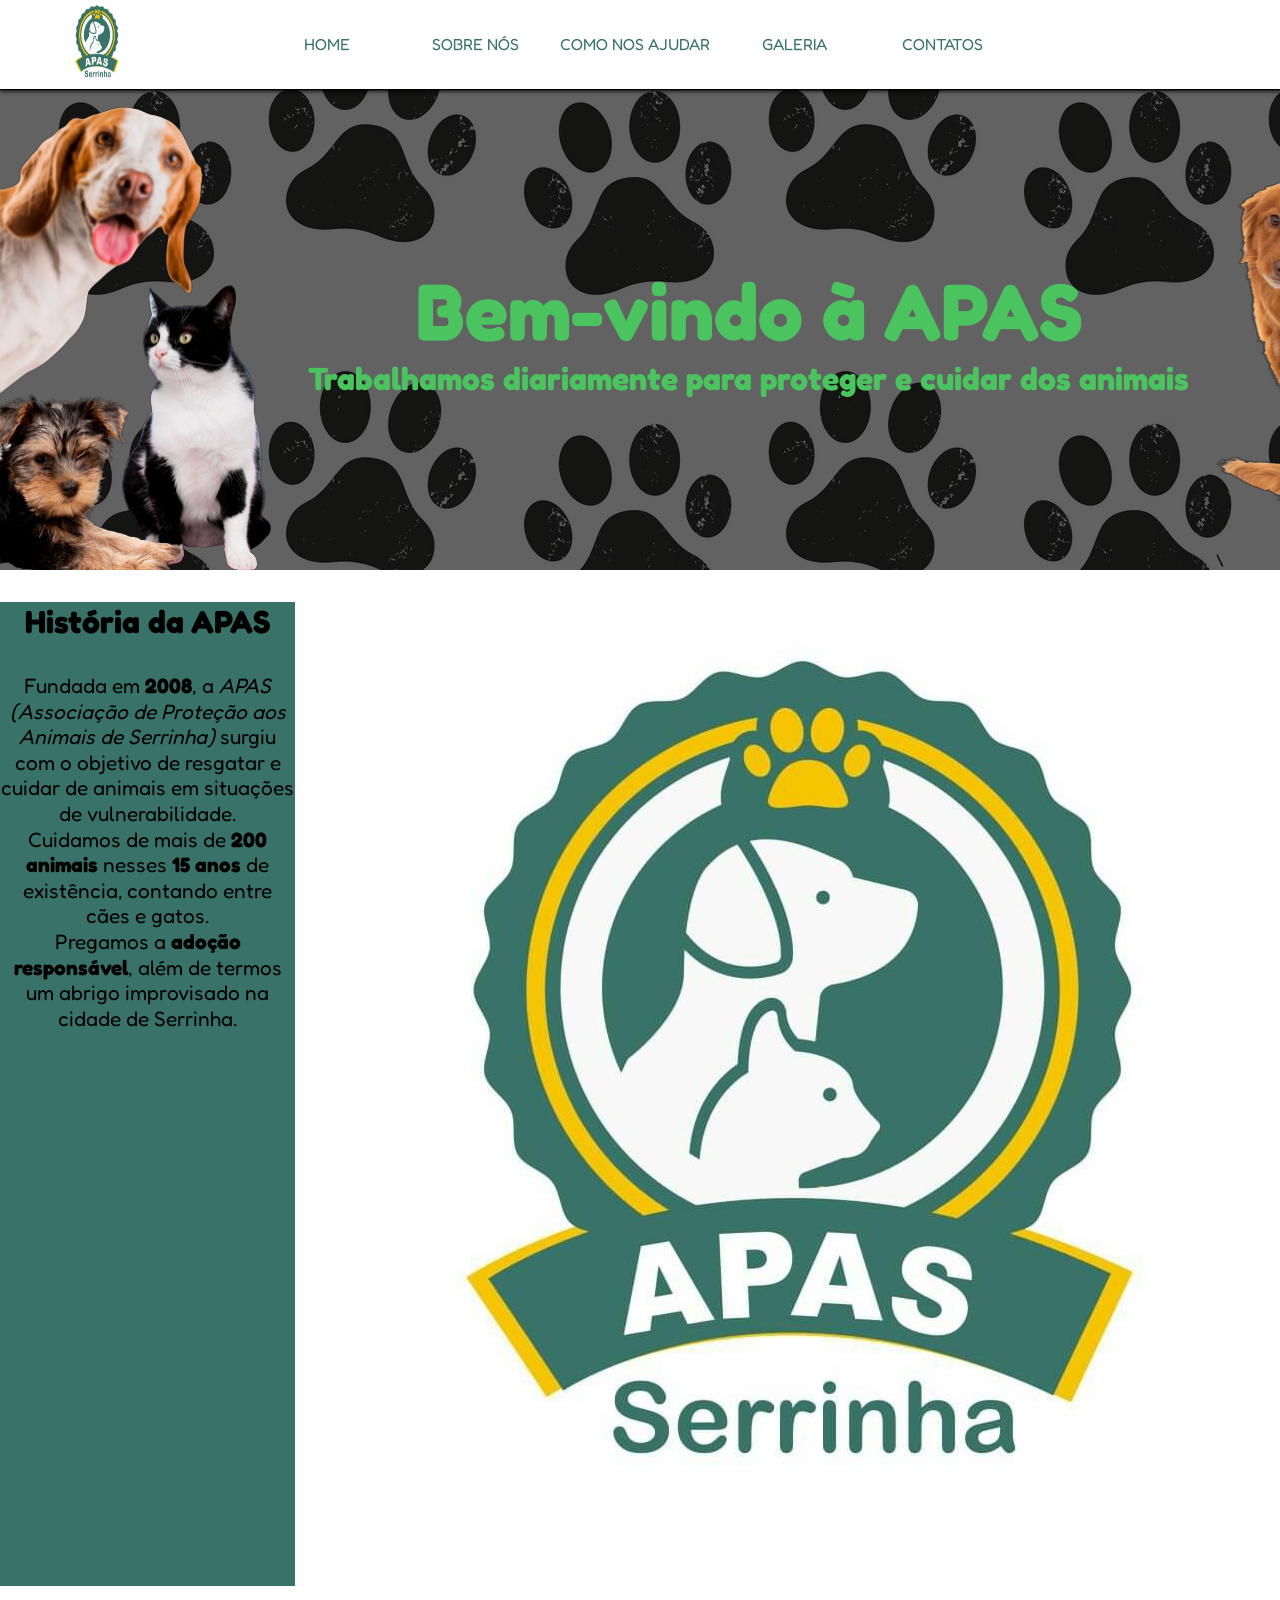
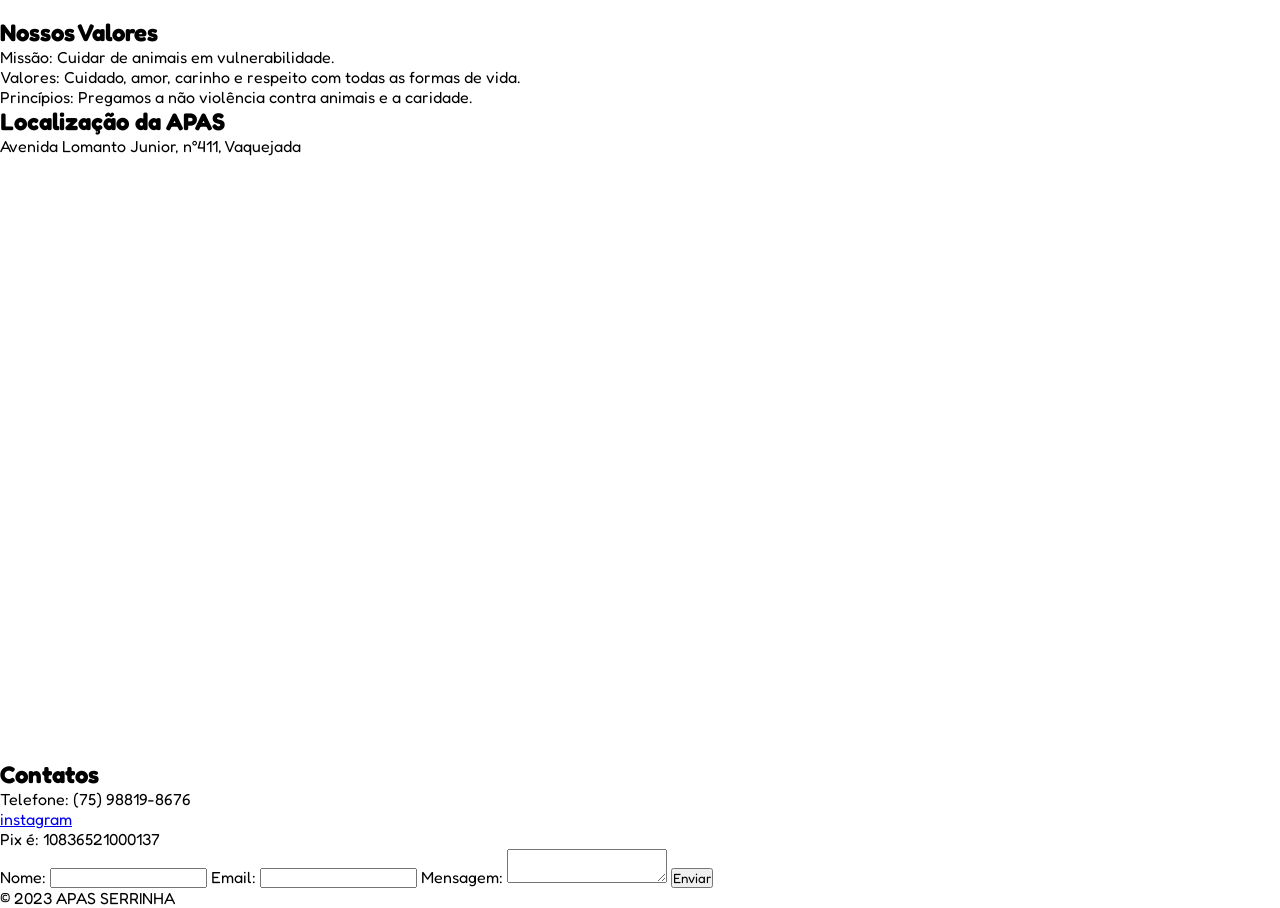
==== Frontend/index.html @ 2d790141 "Desenvolvendo página da APAS para TDE" ====
<!DOCTYPE html>
<html lang="pt-BR">
<head>
<meta charset="UTF-8">
<meta name="viewport" content="width=device-width, initial-scale=1.0">
<link rel="stylesheet" href="style.css">
<link rel="shortcut icon" href="favicon.ico" type="image/x-icon">

<title>APAS SERRINHA</title>

</head>
<body>

<header>
  <img class="logo" src="apas_logo.jpg" alt="Logo">
  <nav>
    <ul>
      <li><a href="#">HOME<a></li>
      <li><a href="#">SOBRE NÓS<a></li>
      <li><a href="#">COMO NOS AJUDAR<a></li>
      <li><a href="#">GALERIA<a></li>
      <li><a href="#">CONTATOS<a></li>
    </ul>
  </nav>
  <div id="space"></div>
</header>

<main>
  <section id="boas-vindas">
    <img src="cat_and_dogs.png" alt="Gato e cachorros">
    <div class="dizeres">
      <h1>Bem-vindo à APAS</h1>
      <h2>Trabalhamos diariamente para proteger e cuidar dos animais </h2>
    </div>
    <div class="logo">
      <img src="cat_and_dog.png" alt="Pets">\
    </div>
  </section>  

  <section id="historia">
    <div class="dizeres">
      <h2>História da APAS</h2>
      <p>
        Fundada em <strong>2008</strong>, a <em>APAS (Associação de Proteção aos Animais de Serrinha)</em>
        surgiu com o objetivo de resgatar e cuidar de animais em situações de vulnerabilidade.
        <br>
        Cuidamos de mais de <strong>200 animais</strong> nesses <strong>15 anos</strong> de existência, contando entre cães e gatos.
        <br>
        Pregamos a <strong>adoção responsável</strong>, além de termos um abrigo improvisado na cidade de Serrinha.
      </p>
    </div>
    <img src="apas_logo.jpg" alt="Logo">
  </section>
    
  <section>
    <article>
      <h2>Nossos Valores</h2>
      <p> Missão: Cuidar de animais em vulnerabilidade. 
      <br>Valores: Cuidado, amor, carinho e respeito com todas as formas de vida. 
      <br>Princípios: Pregamos a não violência contra animais e a caridade.  
      
      </p>
  
    <section>
    <h2>Localização da APAS</h2>
    <p>Avenida Lomanto Junior, n°411, Vaquejada</p>
    <div id='map'>
      
      <iframe src="https://www.google.com/maps/embed?pb=!1m18!1m12!1m3!1d2927.265473343576!2d-39.00118819712261!3d-11.663854311983215!2m3!1f0!2f0!3f0!3m2!1i1024!2i768!4f13.1!3m3!1m2!1s0x7138d3a3c7e44f1%3A0xa2339eb0f4b6cb39!2sAv.%20Lomanto%20J%C3%BAnior%2C%20411%20-%20Vaquejada%2C%20Serrinha%20-%20BA%2C%2048700-000!5e0!3m2!1spt-BR!2sbr!4v1695341118478!5m2!1spt-BR!2sbr" width="1920" height="600" style="border:0;" allowfullscreen="" loading="lazy" referrerpolicy="no-referrer-when-downgrade"></iframe>
     
      </div>
    
    

  <section>
    <h2>Contatos</h2>
    <p>Telefone: (75) 98819-8676
    <br><a href="https://www.instagram.com/apas_serrinha_oficial/">instagram</a>
    <br>Pix é: 10836521000137
      
    </p>

    <form>
      <label for="nome">Nome:</label>
      <input type="text" id="nome" name="nome">
      <label for="email">Email:</label>
      <input type="email" id="email" name="email">
      <label for="mensagem">Mensagem:</label>
      <textarea id="mensagem" name="mensagem"></textarea>
      <button type="submit">Enviar</button>
    </form>
  </section>
</main>

<footer>
  
<p>&copy; 2023 APAS SERRINHA</p>
</footer>

</body>
</html>
---- Frontend/style.css ----
/* Importando fonte do google */
@import url('https://fonts.googleapis.com/css2?family=Fredoka&display=swap');

/* Global */
*{
    margin: 0;
    padding: 0;
    box-sizing: border-box;
    font-family: 'Fredoka', sans-serif;
}

/* Header */
header{
    position: fixed;
    width: 100%;
    background-color: #FFF;
    display: flex;
    justify-content: space-between;
    padding: 0 5vw;
    border-bottom: 1px solid #000;
    box-shadow: 0px 0px 4px 0.5px #000;
    width: 100%;
    height: 10vh;
    z-index: 9999;
}

.logo{
    max-width: 5vw;
}

#space{
    width: 5vw;
}

nav{
    display: flex;
    align-items: center;
    width: 90vw;
}

nav ul{
    list-style: none;
    display: flex;
    justify-content: center;
    gap: 1%;
    width: 100%;
}

nav ul li{
    min-width: 10vw;
    text-align: center;
    padding: 1rem 0;
    border-bottom: 2px solid #FFF;
    cursor: pointer;
}

nav ul li:hover{
    border-bottom: 2px solid #397269;
}

nav ul li a{
    text-decoration: none;
    color: #397269;
}


/* Seção de boas vindas */
#boas-vindas{
    padding-top: 10vh;
    min-height: 60vh;
    display: flex;
    background: url('paws.png');
}

#boas-vindas .dizeres{
    width: 100%;
    display: flex;
    flex-direction: column;
    color: #FFF;
    justify-content: center;
    align-items: center;
    color: #4bc45f;
}

.dizeres h1{
    font-size: 5rem;
}

.dizeres h2{
    font-size: 2rem;
}

/* História */
#historia{
    min-height: 60vh;
    display: flex;
    margin: 2em 0;
}

#historia .dizeres{
    width: 60%;
    background-color: #397269;
}

#historia .dizeres h2{
    text-align: center;
    margin-bottom: 2rem;
}

#historia .dizeres p{
    text-align: center;
    font-size: 1.3rem;
    line-height: 1.6rem;
}
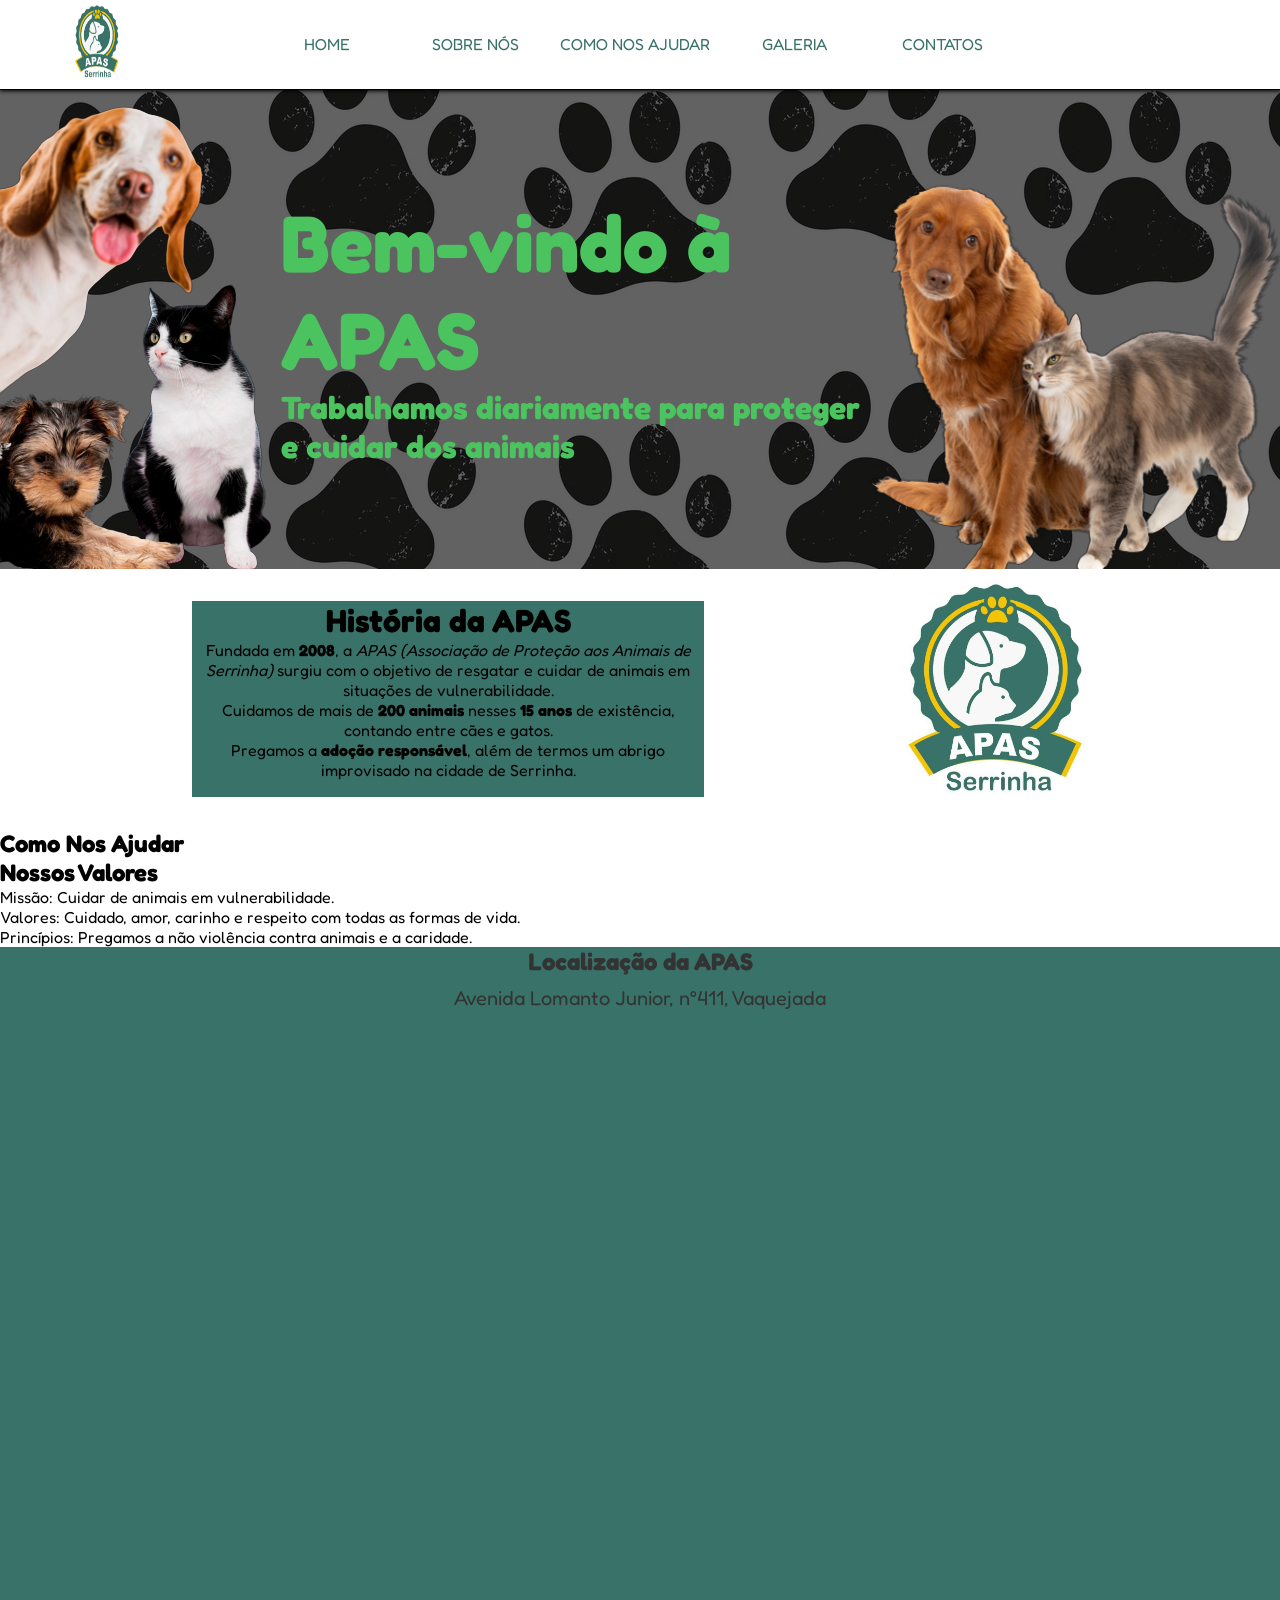
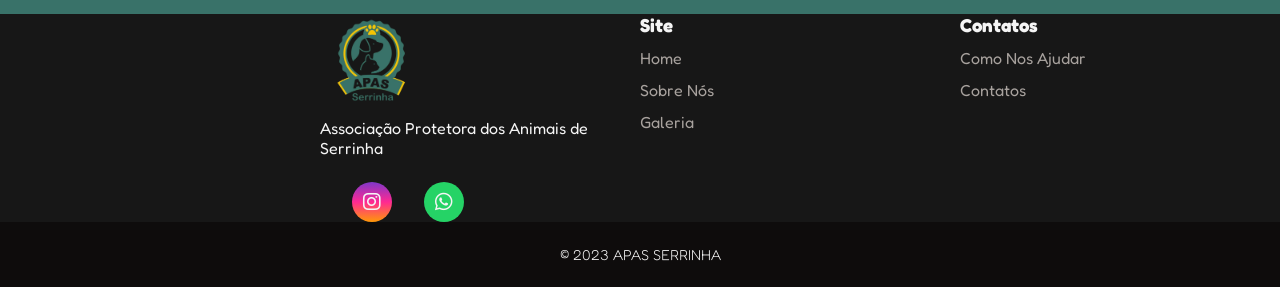
==== commit 2411b77c: "Prosseguindo com pagina da APAS" ====
--- a/Frontend/index.html
+++ b/Frontend/index.html
@@ -1,101 +1,139 @@
 <!DOCTYPE html>
 <html lang="pt-BR">
+
 <head>
-<meta charset="UTF-8">
-<meta name="viewport" content="width=device-width, initial-scale=1.0">
-<link rel="stylesheet" href="style.css">
-<link rel="shortcut icon" href="favicon.ico" type="image/x-icon">
+  <meta charset="UTF-8">
+  <meta name="viewport" content="width=device-width, initial-scale=1.0">
+  <link rel="stylesheet" href="style.css">
+  <link rel="stylesheet" href="https://cdnjs.cloudflare.com/ajax/libs/font-awesome/6.4.2/css/all.min.css"
+    integrity="sha512-z3gLpd7yknf1YoNbCzqRKc4qyor8gaKU1qmn+CShxbuBusANI9QpRohGBreCFkKxLhei6S9CQXFEbbKuqLg0DA=="
+    crossorigin="anonymous" referrerpolicy="no-referrer" />
+  <link rel="shortcut icon" href="favicon.ico" type="image/x-icon">
 
-<title>APAS SERRINHA</title>
+  <title>APAS SERRINHA</title>
 
 </head>
+
 <body>
 
-<header>
-  <img class="logo" src="apas_logo.jpg" alt="Logo">
-  <nav>
-    <ul>
-      <li><a href="#">HOME<a></li>
-      <li><a href="#">SOBRE NÓS<a></li>
-      <li><a href="#">COMO NOS AJUDAR<a></li>
-      <li><a href="#">GALERIA<a></li>
-      <li><a href="#">CONTATOS<a></li>
-    </ul>
-  </nav>
-  <div id="space"></div>
-</header>
+  <header>
+    <img class="logo" src="apas_logo.jpg" alt="Logo">
+    <nav>
+      <ul>
+        <li><a href="#">HOME<a></li>
+        <li><a href="#">SOBRE NÓS<a></li>
+        <li><a href="#">COMO NOS AJUDAR<a></li>
+        <li><a href="#">GALERIA<a></li>
+        <li><a href="#">CONTATOS<a></li>
+      </ul>
+    </nav>
+    <div id="space"></div>
+  </header>
 
-<main>
-  <section id="boas-vindas">
-    <img src="cat_and_dogs.png" alt="Gato e cachorros">
-    <div class="dizeres">
-      <h1>Bem-vindo à APAS</h1>
-      <h2>Trabalhamos diariamente para proteger e cuidar dos animais </h2>
+  <main>
+    <section id="boas-vindas">
+      <img src="cat_and_dogs.png" alt="Gato e cachorros">
+      <div class="dizeres">
+        <h1>Bem-vindo à APAS</h1>
+        <h2>Trabalhamos diariamente para proteger e cuidar dos animais </h2>
+      </div>
+      <img src="cat_and_dog.png" alt="Pets">
+    </section>
+
+    <section id="historia">
+      <div class="dizeres">
+        <h2>História da APAS</h2>
+        <p>
+          Fundada em <strong>2008</strong>, a <em>APAS (Associação de Proteção aos Animais de Serrinha)</em>
+          surgiu com o objetivo de resgatar e cuidar de animais em situações de vulnerabilidade.
+          <br>
+          Cuidamos de mais de <strong>200 animais</strong> nesses <strong>15 anos</strong> de existência, contando entre
+          cães e gatos.
+          <br>
+          Pregamos a <strong>adoção responsável</strong>, além de termos um abrigo improvisado na cidade de Serrinha.
+        </p>
+      </div>
+      <div id="logo_div">
+        <img src="apas_logo.jpg" alt="Logo" width="100%">
+      </div>
+    </section>
+
+    <section>
+      <h2> Como Nos Ajudar </h2>
+        <p>
+    </section>
+
+    <section>
+      <h2>Nossos Valores</h2>
+      <p> Missão: Cuidar de animais em vulnerabilidade.
+        <br>Valores: Cuidado, amor, carinho e respeito com todas as formas de vida.
+        <br>Princípios: Pregamos a não violência contra animais e a caridade.
+      </p>
+    </section>
+
+    <section id="localizacao">
+      <div id="localizacao">
+      <h2 id="titulo_loc">Localização da APAS</h2>
+      <p id="desc_loc">Avenida Lomanto Junior, n°411, Vaquejada</p>
+      </div>
+      <div id='map'>
+        <iframe
+          src="https://www.google.com/maps/embed?pb=!1m18!1m12!1m3!1d2927.265473343576!2d-39.00118819712261!3d-11.663854311983215!2m3!1f0!2f0!3f0!3m2!1i1024!2i768!4f13.1!3m3!1m2!1s0x7138d3a3c7e44f1%3A0xa2339eb0f4b6cb39!2sAv.%20Lomanto%20J%C3%BAnior%2C%20411%20-%20Vaquejada%2C%20Serrinha%20-%20BA%2C%2048700-000!5e0!3m2!1spt-BR!2sbr!4v1695341118478!5m2!1spt-BR!2sbr"
+          width="100%" height="600" style="border:0;" allowfullscreen="" loading="lazy"
+          referrerpolicy="no-referrer-when-downgrade"></iframe>
+      </div>
+    </section>
+  </main>
+
+  <footer>
+    <div id="footer_content">
+      <div id="footer_contacts">
+        <img src="apas_logo_no_bg.png" alt="Logo" width="100px">
+        <p>Associação Protetora dos
+          Animais de Serrinha</p>
+
+        <div id="footer_social_media">
+          <a href="https://www.instagram.com/apas_serrinha_oficial/" class="footer-link" id="instagram" target="_blank">
+            <i class="fa-brands fa-instagram"></i>
+          </a>
+
+          <a href="https://wa.me/+5575988198676" class="footer-link" id="whatsapp" target="_blank">
+            <i class="fa-brands fa-whatsapp"></i>
+          </a>
+        </div>
+      </div>
+      <ul class="footer-list">
+        <li>
+          <h3>Site</h3>
+        </li>
+        <li>
+          <a href="#" class="footer-link">Home</a>
+        </li>
+        <li>
+          <a href="#" class="footer-link">Sobre Nós</a>
+        </li>
+        <li>
+          <a href="#" class="footer-link">Galeria</a>
+        </li>
+      </ul>
+      <ul class="footer-list">
+        <li>
+          <h3>Contatos</h3>
+        </li>
+        <li>
+          <a href="#" class="footer-link">Como Nos Ajudar</a>
+        </li>
+        <li>
+          <a href="#" class="footer-link">Contatos</a>
+        </li>
+      </ul>
     </div>
-    <div class="logo">
-      <img src="cat_and_dog.png" alt="Pets">\
+    <div id="footer_copyright">
+      &#169
+      2023 APAS SERRINHA
     </div>
-  </section>  
-
-  <section id="historia">
-    <div class="dizeres">
-      <h2>História da APAS</h2>
-      <p>
-        Fundada em <strong>2008</strong>, a <em>APAS (Associação de Proteção aos Animais de Serrinha)</em>
-        surgiu com o objetivo de resgatar e cuidar de animais em situações de vulnerabilidade.
-        <br>
-        Cuidamos de mais de <strong>200 animais</strong> nesses <strong>15 anos</strong> de existência, contando entre cães e gatos.
-        <br>
-        Pregamos a <strong>adoção responsável</strong>, além de termos um abrigo improvisado na cidade de Serrinha.
-      </p>
-    </div>
-    <img src="apas_logo.jpg" alt="Logo">
-  </section>
-    
-  <section>
-    <article>
-      <h2>Nossos Valores</h2>
-      <p> Missão: Cuidar de animais em vulnerabilidade. 
-      <br>Valores: Cuidado, amor, carinho e respeito com todas as formas de vida. 
-      <br>Princípios: Pregamos a não violência contra animais e a caridade.  
-      
-      </p>
-  
-    <section>
-    <h2>Localização da APAS</h2>
-    <p>Avenida Lomanto Junior, n°411, Vaquejada</p>
-    <div id='map'>
-      
-      <iframe src="https://www.google.com/maps/embed?pb=!1m18!1m12!1m3!1d2927.265473343576!2d-39.00118819712261!3d-11.663854311983215!2m3!1f0!2f0!3f0!3m2!1i1024!2i768!4f13.1!3m3!1m2!1s0x7138d3a3c7e44f1%3A0xa2339eb0f4b6cb39!2sAv.%20Lomanto%20J%C3%BAnior%2C%20411%20-%20Vaquejada%2C%20Serrinha%20-%20BA%2C%2048700-000!5e0!3m2!1spt-BR!2sbr!4v1695341118478!5m2!1spt-BR!2sbr" width="1920" height="600" style="border:0;" allowfullscreen="" loading="lazy" referrerpolicy="no-referrer-when-downgrade"></iframe>
-     
-      </div>
-    
-    
-
-  <section>
-    <h2>Contatos</h2>
-    <p>Telefone: (75) 98819-8676
-    <br><a href="https://www.instagram.com/apas_serrinha_oficial/">instagram</a>
-    <br>Pix é: 10836521000137
-      
-    </p>
-
-    <form>
-      <label for="nome">Nome:</label>
-      <input type="text" id="nome" name="nome">
-      <label for="email">Email:</label>
-      <input type="email" id="email" name="email">
-      <label for="mensagem">Mensagem:</label>
-      <textarea id="mensagem" name="mensagem"></textarea>
-      <button type="submit">Enviar</button>
-    </form>
-  </section>
-</main>
-
-<footer>
-  
-<p>&copy; 2023 APAS SERRINHA</p>
-</footer>
+  </footer>
 
 </body>
-</html>
+
+</html>
--- a/Frontend/style.css
+++ b/Frontend/style.css
@@ -1,5 +1,12 @@
 /* Importando fonte do google */
 @import url('https://fonts.googleapis.com/css2?family=Fredoka&display=swap');
+
+:root {
+    --color-neutral-0: #0e0c0c;
+    --color-neutral-10: #171717;
+    --color-neutral-30: #a8a29e;
+    --color-neutral-40: #f5f5f5;
+}
 
 /* Global */
 *{
@@ -92,23 +99,130 @@
 
 /* História */
 #historia{
-    min-height: 60vh;
-    display: flex;
-    margin: 2em 0;
+    display: flex;
+    justify-content: center;
 }
 
 #historia .dizeres{
-    width: 60%;
-    background-color: #397269;
-}
-
-#historia .dizeres h2{
-    text-align: center;
-    margin-bottom: 2rem;
+    display: flex;
+    flex-direction: column;
+    align-items: center;
+    background-color: #397269;
+    max-width: 40vw;
+    margin: 2rem;
+    margin-right: 10rem;
 }
 
 #historia .dizeres p{
     text-align: center;
-    font-size: 1.3rem;
-    line-height: 1.6rem;
-}
+}
+
+#logo_div{
+    max-width: 50vw;
+}
+
+#logo_div img{
+    width: 20vw;
+}
+
+/* Localização */
+#map{
+    max-width: 100%;
+}
+#localizacao{
+    background-color: #397269;
+}
+
+
+#titulo_loc {
+    font-size: 24px;
+    color: #333;
+    margin-bottom: 10px;
+    text-align: center;
+    background-color: #397269;
+}
+
+#desc_loc {
+    font-size: 20px;
+    color: #333;
+    text-align: center; 
+    background-color: #397269;
+}
+
+/* Footer */
+footer{
+    width: 100%;
+    color: var(--color-neutral-40);
+}
+.footer-link{
+    text-decoration: none;
+}
+#footer_content{
+    background-color: var(--color-neutral-10);
+    display: grid;
+    grid-template-columns: repeat(4, 1fr);
+    padding: 3rem, 3.5rem;
+}
+
+#footer_content h1{
+    margin-bottom: 0.75rem;
+}
+
+#footer_social_media {
+    display: flex;
+    gap: 2rem;
+    margin-top: 1.5rem;
+}
+
+#footer_social_media .footer-link{
+    display: flex;
+    align-items: center;
+    justify-content: center;
+    height: 2.5rem;
+    width: 2.5rem;
+    color: var(--color-neutral-40);
+    border-radius: 50%;
+    transition: all 0.4s;
+}
+
+#footer_social_media .footer-link i{
+    font-size: 1.25rem;
+}
+
+#footer_social_media .footer-link:hover{
+    opacity: 0.8;
+
+}
+
+#instagram {
+    background: linear-gradient(#7f37c9, #ff2992, #ff9807);
+}
+#whatsapp{
+    background-color: #25d366;
+}
+
+.footer-list{
+    display: flex;
+    flex-direction: column;
+    gap: 0.75rem;
+    list-style: none;
+}
+
+.footer-list .footer-link{
+    color: var(--color-neutral-30);
+    transition: all 0.4s;
+}
+
+.footer-list .footer-link:hover{
+    color: #4bc45f;
+}
+
+#footer_copyright{
+    display: flex;
+    justify-content: center;
+    background-color: var(--color-neutral-0);
+    font-size: 0.9rem;
+    padding: 1.5rem;
+    font-weight: 100;
+}
+
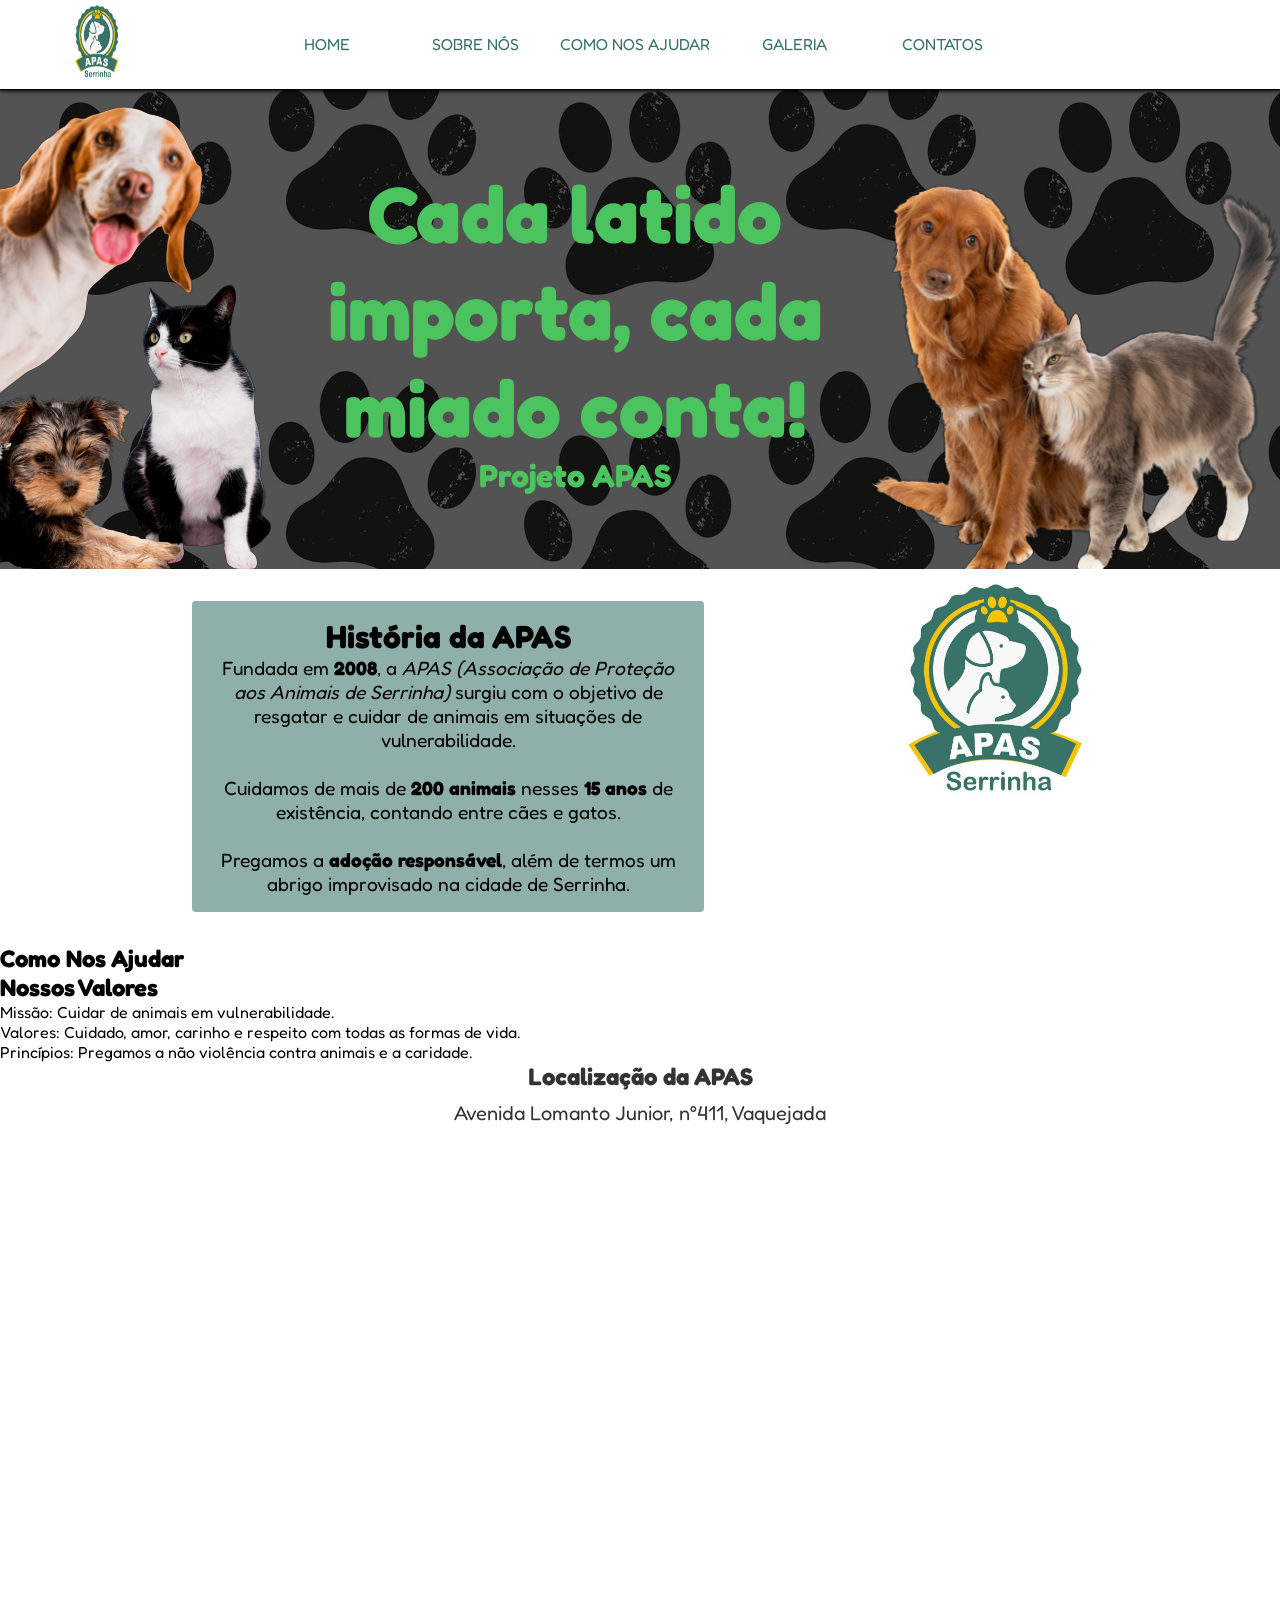
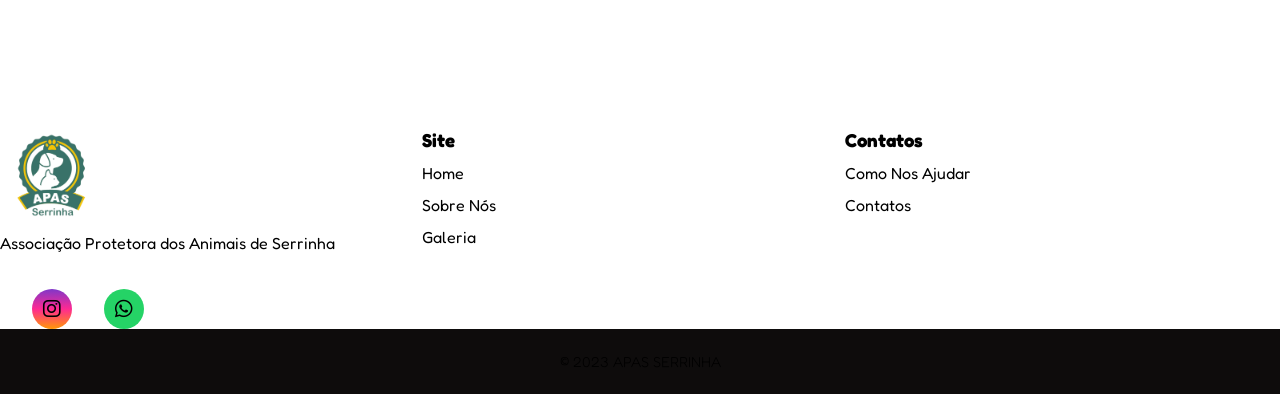
==== commit c164cea2: "Finalizada div de historia" ====
--- a/Frontend/index.html
+++ b/Frontend/index.html
@@ -34,8 +34,8 @@
     <section id="boas-vindas">
       <img src="cat_and_dogs.png" alt="Gato e cachorros">
       <div class="dizeres">
-        <h1>Bem-vindo à APAS</h1>
-        <h2>Trabalhamos diariamente para proteger e cuidar dos animais </h2>
+        <h1>Cada latido importa, cada miado conta!</h1>
+        <h2>Projeto APAS</h2>
       </div>
       <img src="cat_and_dog.png" alt="Pets">
     </section>
@@ -46,10 +46,10 @@
         <p>
           Fundada em <strong>2008</strong>, a <em>APAS (Associação de Proteção aos Animais de Serrinha)</em>
           surgiu com o objetivo de resgatar e cuidar de animais em situações de vulnerabilidade.
-          <br>
+          <br><br>
           Cuidamos de mais de <strong>200 animais</strong> nesses <strong>15 anos</strong> de existência, contando entre
           cães e gatos.
-          <br>
+          <br><br>
           Pregamos a <strong>adoção responsável</strong>, além de termos um abrigo improvisado na cidade de Serrinha.
         </p>
       </div>
@@ -59,8 +59,7 @@
     </section>
 
     <section>
-      <h2> Como Nos Ajudar </h2>
-        <p>
+      <h2>Como Nos Ajudar</h2>
     </section>
 
     <section>
@@ -87,7 +86,7 @@
 
   <footer>
     <div id="footer_content">
-      <div id="footer_contacts">
+      <div id="footer_contacts" class="footer-list">
         <img src="apas_logo_no_bg.png" alt="Logo" width="100px">
         <p>Associação Protetora dos
           Animais de Serrinha</p>
--- a/Frontend/style.css
+++ b/Frontend/style.css
@@ -3,9 +3,9 @@
 
 :root {
     --color-neutral-0: #0e0c0c;
-    --color-neutral-10: #171717;
-    --color-neutral-30: #a8a29e;
-    --color-neutral-40: #f5f5f5;
+    --color-neutral-10: #ffffff;
+    --color-neutral-30: #000000;
+    --color-neutral-40: #000000;
 }
 
 /* Global */
@@ -91,6 +91,8 @@
 
 .dizeres h1{
     font-size: 5rem;
+    text-align: center;
+    max-width: 40vw;
 }
 
 .dizeres h2{
@@ -107,14 +109,17 @@
     display: flex;
     flex-direction: column;
     align-items: center;
-    background-color: #397269;
+    background-color: #39726990;
     max-width: 40vw;
     margin: 2rem;
     margin-right: 10rem;
+    padding: 1rem;
+    border-radius: 4px;
 }
 
 #historia .dizeres p{
     text-align: center;
+    font-size: 1.2rem;
 }
 
 #logo_div{
@@ -128,9 +133,10 @@
 /* Localização */
 #map{
     max-width: 100%;
+    
 }
 #localizacao{
-    background-color: #397269;
+    background-color: #ffffff;
 }
 
 
@@ -139,14 +145,14 @@
     color: #333;
     margin-bottom: 10px;
     text-align: center;
-    background-color: #397269;
+    background-color: #ffffff;
 }
 
 #desc_loc {
     font-size: 20px;
     color: #333;
     text-align: center; 
-    background-color: #397269;
+    background-color: #ffffff;
 }
 
 /* Footer */
@@ -159,7 +165,7 @@
 }
 #footer_content{
     background-color: var(--color-neutral-10);
-    display: grid;
+    display: flex;
     grid-template-columns: repeat(4, 1fr);
     padding: 3rem, 3.5rem;
 }
@@ -206,6 +212,7 @@
     flex-direction: column;
     gap: 0.75rem;
     list-style: none;
+    width: 33%;
 }
 
 .footer-list .footer-link{
@@ -214,7 +221,7 @@
 }
 
 .footer-list .footer-link:hover{
-    color: #4bc45f;
+    color: #397269;
 }
 
 #footer_copyright{
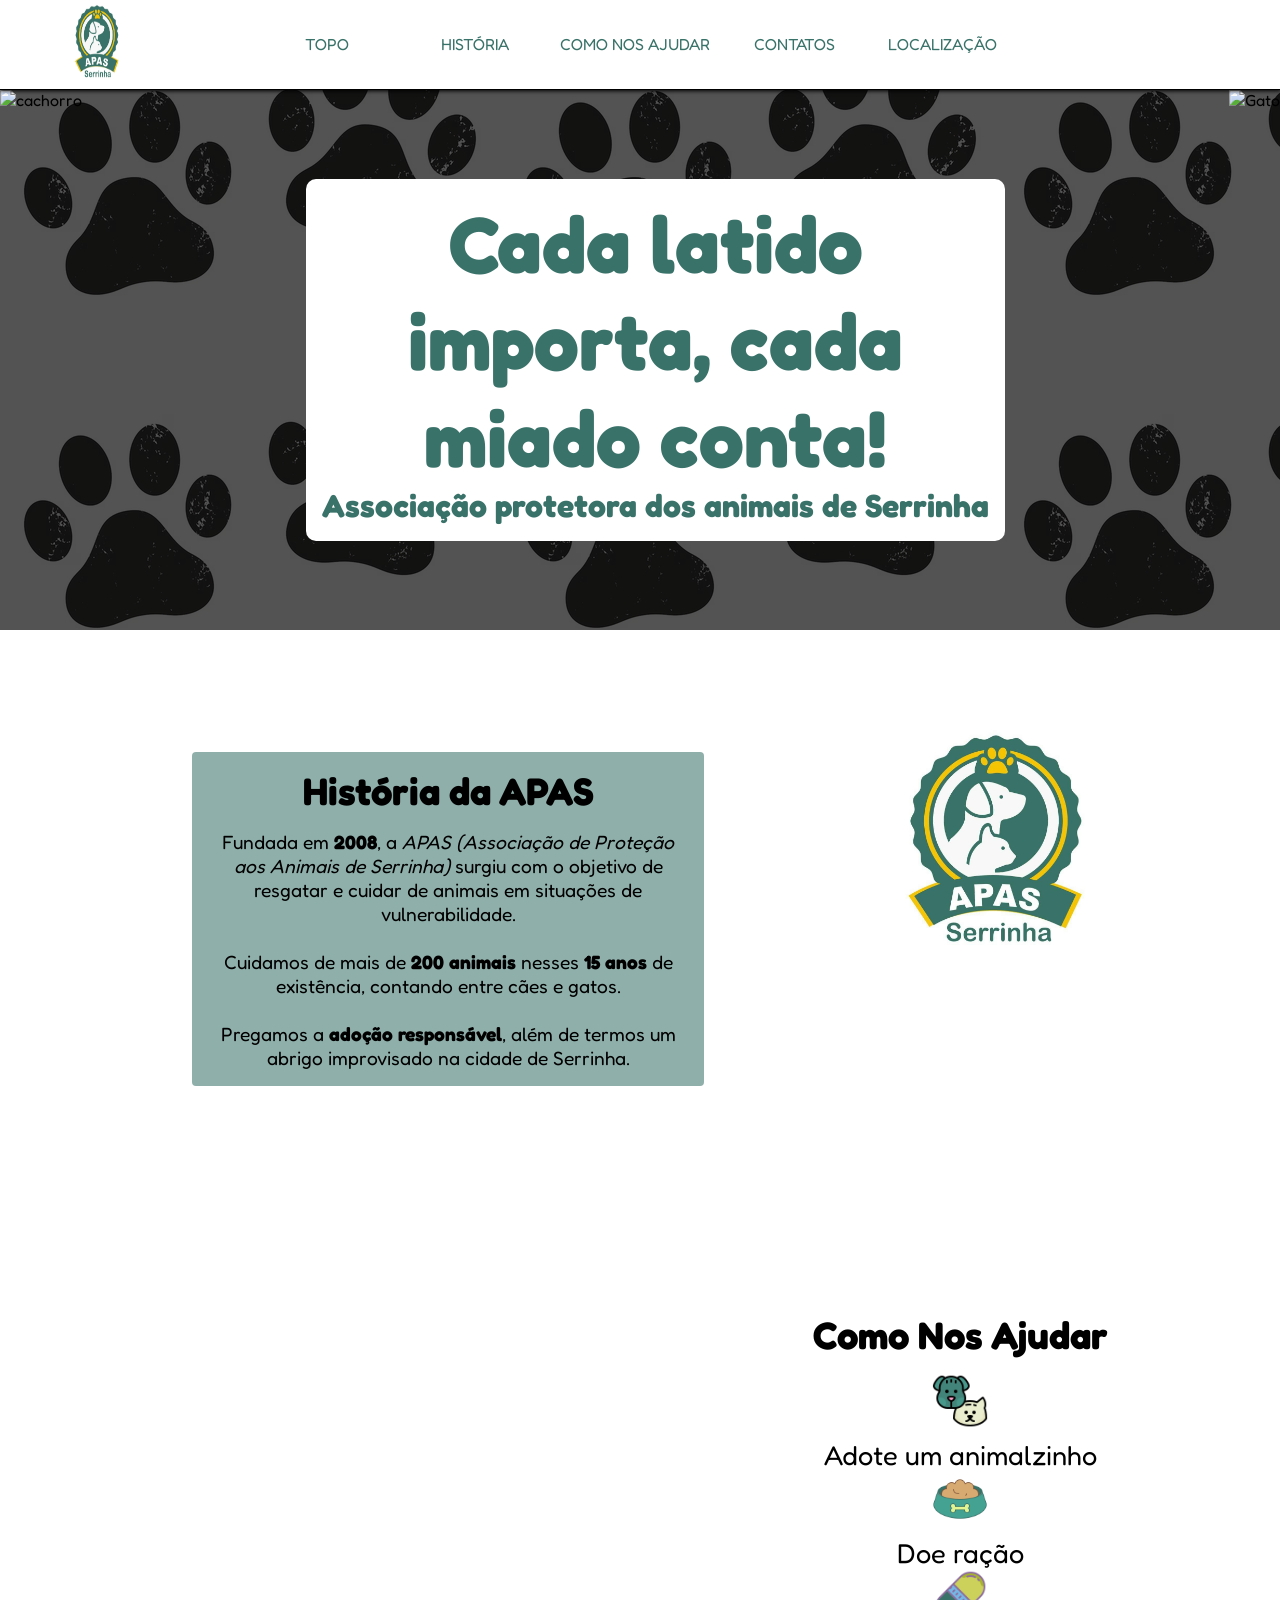
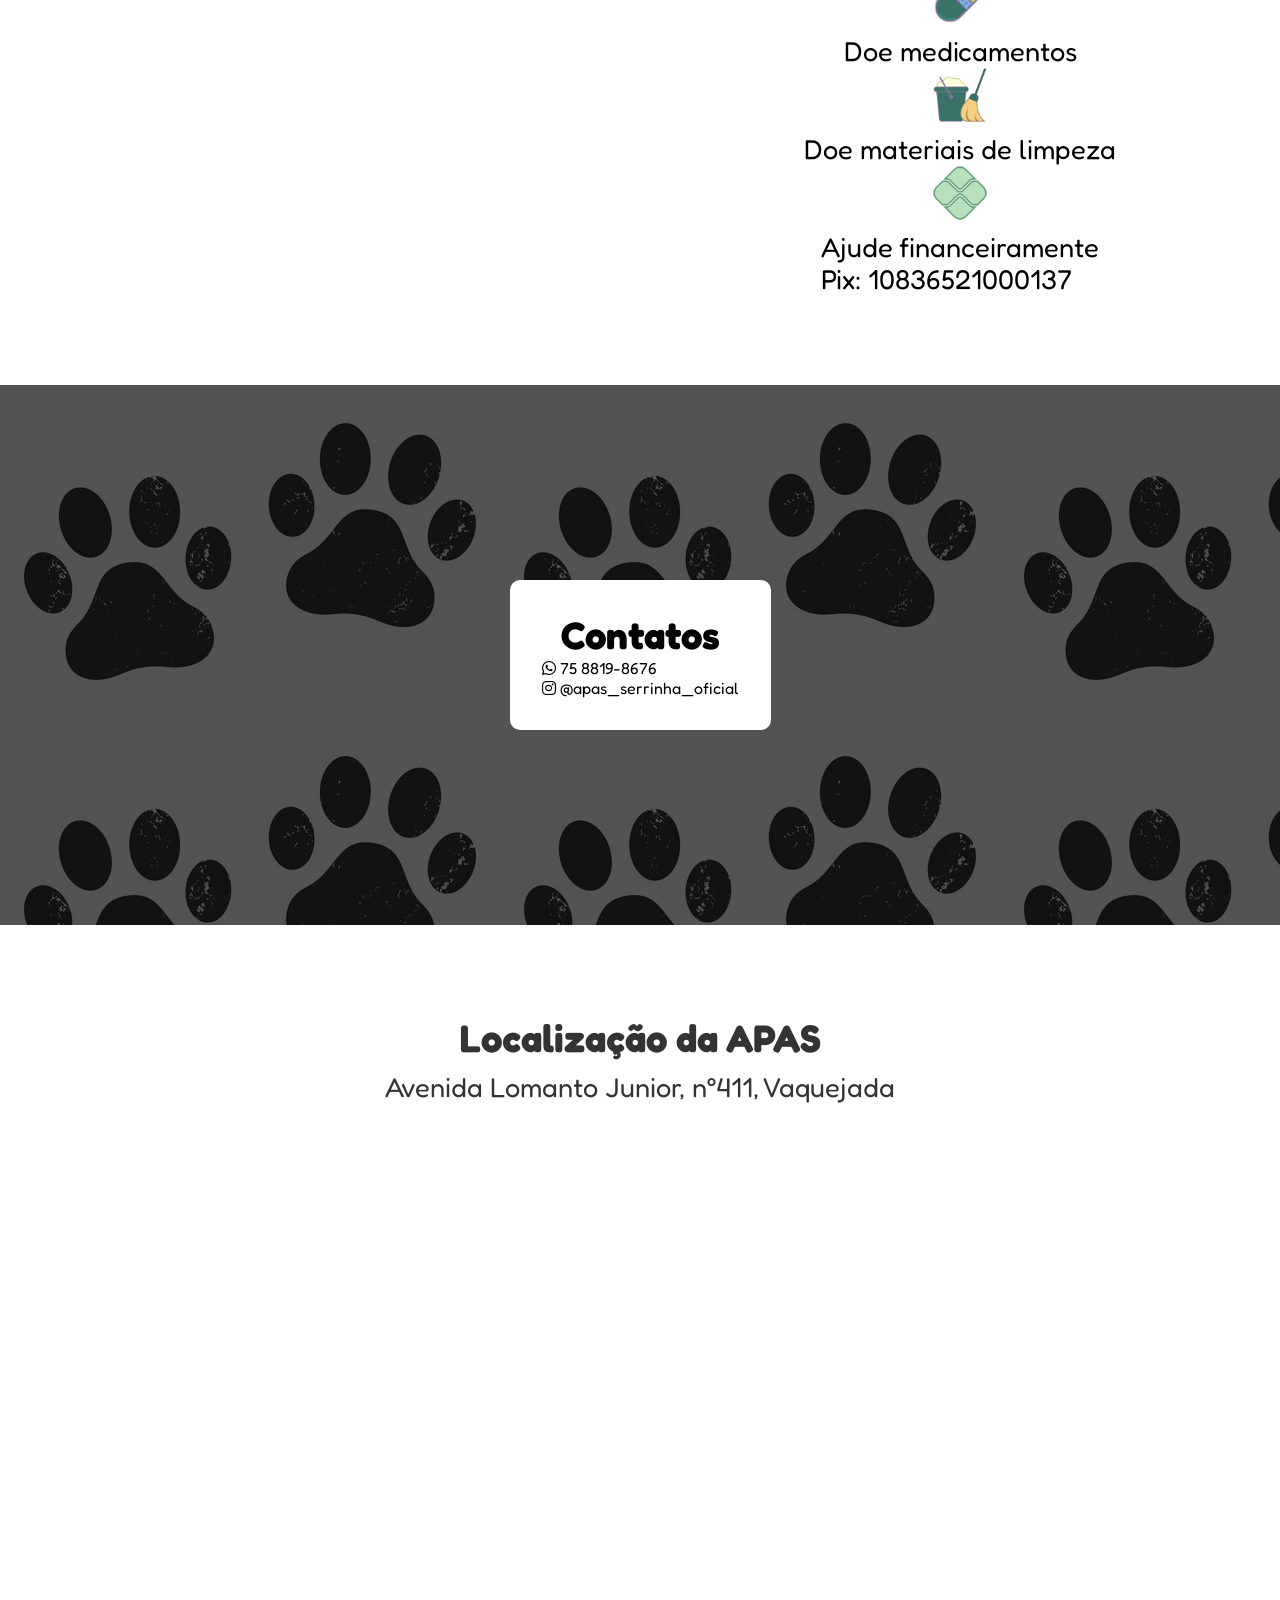
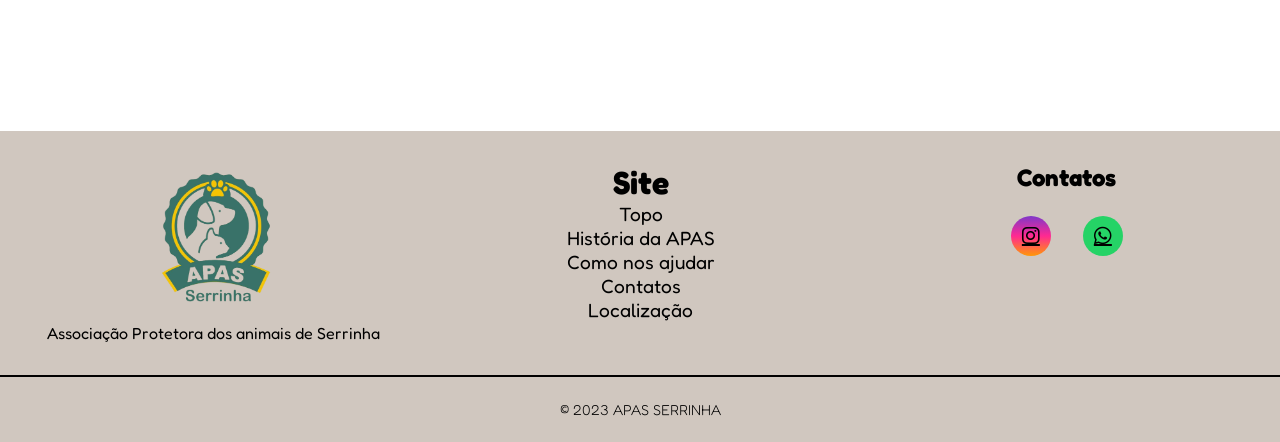
==== commit 3f22873c: "Finalizando projeto" ====
--- a/Frontend/index.html
+++ b/Frontend/index.html
@@ -20,11 +20,11 @@
     <img class="logo" src="apas_logo.jpg" alt="Logo">
     <nav>
       <ul>
-        <li><a href="#">HOME<a></li>
-        <li><a href="#">SOBRE NÓS<a></li>
-        <li><a href="#">COMO NOS AJUDAR<a></li>
-        <li><a href="#">GALERIA<a></li>
-        <li><a href="#">CONTATOS<a></li>
+        <li><a href="#boas-vindas">TOPO<a></li>
+        <li><a href="#historia">HISTÓRIA<a></li>
+        <li><a href="#ajudar">COMO NOS AJUDAR<a></li>
+        <li><a href="#contatos">CONTATOS<a></li>
+        <li><a href="#localizacao">LOCALIZAÇÃO<a></li>
       </ul>
     </nav>
     <div id="space"></div>
@@ -32,12 +32,14 @@
 
   <main>
     <section id="boas-vindas">
-      <img src="cat_and_dogs.png" alt="Gato e cachorros">
+      <!-- <img src="cat_and_dogs.png" alt="Gato e cachorros"> -->
+      <img src="dog.png" alt="cachorro">
       <div class="dizeres">
         <h1>Cada latido importa, cada miado conta!</h1>
-        <h2>Projeto APAS</h2>
+        <h2>Associação protetora dos animais de Serrinha</h2>
       </div>
-      <img src="cat_and_dog.png" alt="Pets">
+      <img src="cat.png" alt="Gato">
+      <!-- <img src="cat_and_dog.png" alt="Pets"> -->
     </section>
 
     <section id="historia">
@@ -58,39 +60,69 @@
       </div>
     </section>
 
-    <section>
-      <h2>Como Nos Ajudar</h2>
+    <section id="ajudar">
+      <div class="espaco"></div>
+      <div id="conteudo">
+        <h2>Como Nos Ajudar</h2>
+        <ul>
+          <li class="ajuda"><img src="pets.png" alt="Pets">Adote um animalzinho</li>
+          <li class="ajuda"><img src="racao.png" alt="Ração">Doe ração</li>
+          <li class="ajuda"><img src="remedio.png" alt="Medicamentos">Doe medicamentos</li>
+          <li class="ajuda"><img src="limpeza.png" alt="Materiais de limpeza">Doe materiais de limpeza</li>
+          <li class="ajuda"><img src="pix.png" alt="Pix">Ajude financeiramente<br>Pix: 10836521000137</li>
+        </ul>
+      </div>
     </section>
 
-    <section>
-      <h2>Nossos Valores</h2>
-      <p> Missão: Cuidar de animais em vulnerabilidade.
-        <br>Valores: Cuidado, amor, carinho e respeito com todas as formas de vida.
-        <br>Princípios: Pregamos a não violência contra animais e a caridade.
-      </p>
+    <section id="contatos">
+      <div class="conteudo">
+        <h2>Contatos</h2>
+        <ul>
+          <i class="fa-brands fa-whatsapp"></i>
+          75 8819-8676
+        </ul>
+        <ul>
+          <i class="fa-brands fa-instagram"></i>
+          @apas_serrinha_oficial
+        </ul>
+      </div>
     </section>
 
     <section id="localizacao">
-      <div id="localizacao">
-      <h2 id="titulo_loc">Localização da APAS</h2>
-      <p id="desc_loc">Avenida Lomanto Junior, n°411, Vaquejada</p>
+      <div class="dizeres">
+        <h2 id="titulo_loc">Localização da APAS</h2>
+        <p id="desc_loc">Avenida Lomanto Junior, n°411, Vaquejada</p>
       </div>
       <div id='map'>
         <iframe
           src="https://www.google.com/maps/embed?pb=!1m18!1m12!1m3!1d2927.265473343576!2d-39.00118819712261!3d-11.663854311983215!2m3!1f0!2f0!3f0!3m2!1i1024!2i768!4f13.1!3m3!1m2!1s0x7138d3a3c7e44f1%3A0xa2339eb0f4b6cb39!2sAv.%20Lomanto%20J%C3%BAnior%2C%20411%20-%20Vaquejada%2C%20Serrinha%20-%20BA%2C%2048700-000!5e0!3m2!1spt-BR!2sbr!4v1695341118478!5m2!1spt-BR!2sbr"
           width="100%" height="600" style="border:0;" allowfullscreen="" loading="lazy"
-          referrerpolicy="no-referrer-when-downgrade"></iframe>
+          referrerpolicy="no-referrer-when-downgrade">
+        </iframe>
       </div>
     </section>
   </main>
 
   <footer>
-    <div id="footer_content">
-      <div id="footer_contacts" class="footer-list">
-        <img src="apas_logo_no_bg.png" alt="Logo" width="100px">
-        <p>Associação Protetora dos
-          Animais de Serrinha</p>
+    <div id="conteudo_footer">
+      <div class="footer-list">
+        <img src="apas_logo_no_bg.png" alt="Apas com background transparente" id="logo_footer">
+        <p>Associação Protetora dos animais de Serrinha</p>
+      </div>
 
+      <div class="footer-list" id="nav-footer">
+        <h2>Site</h2>
+        <ul>
+          <li class="hover_effect"><a href="#boas-vindas">Topo</a></li>
+          <li class="hover_effect"><a href="#historia">História da APAS</a></li>
+          <li class="hover_effect"><a href="#ajudar">Como nos ajudar</a></li>
+          <li class="hover_effect"><a href="#contatos">Contatos</a></li>
+          <li class="hover_effect"><a href="#localizacao">Localização</a></li>
+        </ul>
+      </div>
+
+      <div id="contatos-footer" class="footer-list">
+        <h2>Contatos</h2>
         <div id="footer_social_media">
           <a href="https://www.instagram.com/apas_serrinha_oficial/" class="footer-link" id="instagram" target="_blank">
             <i class="fa-brands fa-instagram"></i>
@@ -101,31 +133,6 @@
           </a>
         </div>
       </div>
-      <ul class="footer-list">
-        <li>
-          <h3>Site</h3>
-        </li>
-        <li>
-          <a href="#" class="footer-link">Home</a>
-        </li>
-        <li>
-          <a href="#" class="footer-link">Sobre Nós</a>
-        </li>
-        <li>
-          <a href="#" class="footer-link">Galeria</a>
-        </li>
-      </ul>
-      <ul class="footer-list">
-        <li>
-          <h3>Contatos</h3>
-        </li>
-        <li>
-          <a href="#" class="footer-link">Como Nos Ajudar</a>
-        </li>
-        <li>
-          <a href="#" class="footer-link">Contatos</a>
-        </li>
-      </ul>
     </div>
     <div id="footer_copyright">
       &#169
--- a/Frontend/style.css
+++ b/Frontend/style.css
@@ -9,15 +9,19 @@
 }
 
 /* Global */
-*{
+* {
     margin: 0;
     padding: 0;
     box-sizing: border-box;
     font-family: 'Fredoka', sans-serif;
 }
 
+html {
+    scroll-behavior: smooth;
+}
+
 /* Header */
-header{
+header {
     position: fixed;
     width: 100%;
     background-color: #FFF;
@@ -31,21 +35,21 @@
     z-index: 9999;
 }
 
-.logo{
+.logo {
     max-width: 5vw;
 }
 
-#space{
+#space {
     width: 5vw;
 }
 
-nav{
+nav {
     display: flex;
     align-items: center;
     width: 90vw;
 }
 
-nav ul{
+nav ul {
     list-style: none;
     display: flex;
     justify-content: center;
@@ -53,7 +57,7 @@
     width: 100%;
 }
 
-nav ul li{
+nav ul li {
     min-width: 10vw;
     text-align: center;
     padding: 1rem 0;
@@ -61,51 +65,61 @@
     cursor: pointer;
 }
 
-nav ul li:hover{
+nav ul li:hover {
     border-bottom: 2px solid #397269;
 }
 
-nav ul li a{
+nav ul li a {
     text-decoration: none;
     color: #397269;
 }
 
 
 /* Seção de boas vindas */
-#boas-vindas{
+#boas-vindas {
     padding-top: 10vh;
     min-height: 60vh;
     display: flex;
     background: url('paws.png');
-}
-
-#boas-vindas .dizeres{
-    width: 100%;
-    display: flex;
-    flex-direction: column;
-    color: #FFF;
-    justify-content: center;
-    align-items: center;
-    color: #4bc45f;
-}
-
-.dizeres h1{
+    background-color: #D0C7BF;
+    justify-content: space-between;
+    align-items: center;
+}
+
+#boas-vindas img {
+    height: 60vh;
+}
+
+#boas-vindas .dizeres {
+    height: 70%;
+    display: flex;
+    flex-direction: column;
+    justify-content: center;
+    align-items: center;
+    background-color: #FFFFFF;
+    padding: 1rem;
+    border-radius: 10px;
+    color: #397269;
+}
+
+.dizeres h1 {
     font-size: 5rem;
     text-align: center;
     max-width: 40vw;
 }
 
-.dizeres h2{
+.dizeres h2 {
     font-size: 2rem;
 }
 
 /* História */
-#historia{
-    display: flex;
-    justify-content: center;
-}
-
-#historia .dizeres{
+#historia {
+    padding: 10vh 0;
+    display: flex;
+    justify-content: center;
+}
+
+#historia .dizeres {
     display: flex;
     flex-direction: column;
     align-items: center;
@@ -117,28 +131,124 @@
     border-radius: 4px;
 }
 
-#historia .dizeres p{
+#historia .dizeres h2 {
+    font-size: 2.4rem;
+    padding-bottom: 1rem;
+}
+
+#historia .dizeres p {
     text-align: center;
     font-size: 1.2rem;
 }
 
-#logo_div{
+#logo_div {
     max-width: 50vw;
 }
 
-#logo_div img{
+#logo_div img {
     width: 20vw;
 }
 
+/* Como nos ajudar */
+#ajudar {
+    min-height: 80vh;
+    background: url('dog.jpg');
+    background-size: cover;
+    display: flex;
+    padding: 10vh 0;
+}
+
+#ajudar .espaco {
+    width: 50vw;
+}
+
+#conteudo {
+    width: 50vw;
+}
+
+#ajudar h2 {
+    text-align: center;
+    font-size: 2.4rem;
+    line-height: 75px;
+}
+
+#conteudo ul {
+    list-style: none;
+    height: calc(100% - 75px);
+    display: flex;
+    flex-direction: column;
+    justify-content: space-between;
+}
+
+.ajuda {
+    display: flex;
+    flex-direction: column;
+    align-items: center;
+    gap: 10px;
+    font-size: 1.7rem;
+    cursor: default;
+}
+
+.ajuda img {
+    max-width: 3.5rem;
+    transition: ease .3s;
+}
+
+.ajuda img:hover {
+    transform: scale(1.1);
+}
+
+/* Contatos */
+#contatos {
+    min-height: 60vh;
+    background: url('paws.png');
+    display: flex;
+    flex-direction: column;
+    align-items: center;
+    justify-content: center;
+}
+
+#contatos ul {
+    list-style: none;
+}
+
+#contatos .conteudo {
+    background-color: #FFF;
+    border-radius: 10px;
+    padding: 2rem;
+}
+
+#contatos .conteudo h2 {
+    text-align: center;
+    font-size: 2.4rem;
+}
+
+#contatos .conteudo ul li {
+    font-size: 1.7rem;
+    color: #397269;
+}
+
 /* Localização */
-#map{
+#map {
     max-width: 100%;
-    
-}
-#localizacao{
+}
+
+#localizacao {
     background-color: #ffffff;
-}
-
+    padding-top: 10vh;
+}
+
+#localizacao .dizeres {
+    padding-bottom: 1.5rem;
+}
+
+#localizacao .dizeres h2 {
+    font-size: 2.4rem;
+}
+
+#localizacao .dizeres p {
+    font-size: 1.7rem
+}
 
 #titulo_loc {
     font-size: 24px;
@@ -151,28 +261,57 @@
 #desc_loc {
     font-size: 20px;
     color: #333;
-    text-align: center; 
+    text-align: center;
     background-color: #ffffff;
 }
 
 /* Footer */
-footer{
-    width: 100%;
-    color: var(--color-neutral-40);
-}
-.footer-link{
+footer {
+    background-color: #d0c7bf;
+}
+
+#logo_footer {
+    width: 10rem;
+}
+
+#conteudo_footer {
+    display: flex;
+    padding: 2rem 0;
+}
+
+.footer-list {
+    width: 33.4vw;
+    display: flex;
+    flex-direction: column;
+    align-items: center;
+    height: 100%;
+}
+
+#nav-footer h2 {
+    font-size: 2rem;
+}
+
+#nav-footer ul {
+    list-style: none;
+}
+
+#nav-footer ul li {
+    text-align: center;
+    font-size: 1.2rem;
+}
+
+#nav-footer a {
+    color: #000;
     text-decoration: none;
 }
-#footer_content{
-    background-color: var(--color-neutral-10);
-    display: flex;
-    grid-template-columns: repeat(4, 1fr);
-    padding: 3rem, 3.5rem;
-}
-
-#footer_content h1{
-    margin-bottom: 0.75rem;
-}
+
+.hover_effect:hover a{
+    opacity: 0.8;
+    
+}
+.footer-list .footer-link:hover{
+    color: #25d366;
+}    
 
 #footer_social_media {
     display: flex;
@@ -180,7 +319,12 @@
     margin-top: 1.5rem;
 }
 
-#footer_social_media .footer-link{
+#footer_social_media {
+    flex-direction: row;
+    justify-content: center;
+}
+
+#footer_social_media .footer-link {
     display: flex;
     align-items: center;
     justify-content: center;
@@ -191,45 +335,28 @@
     transition: all 0.4s;
 }
 
-#footer_social_media .footer-link i{
+#footer_social_media .footer-link i {
     font-size: 1.25rem;
 }
 
-#footer_social_media .footer-link:hover{
+#footer_social_media .footer-link:hover {
     opacity: 0.8;
-
 }
 
 #instagram {
     background: linear-gradient(#7f37c9, #ff2992, #ff9807);
 }
-#whatsapp{
+
+#whatsapp {
     background-color: #25d366;
 }
 
-.footer-list{
-    display: flex;
-    flex-direction: column;
-    gap: 0.75rem;
-    list-style: none;
-    width: 33%;
-}
-
-.footer-list .footer-link{
-    color: var(--color-neutral-30);
-    transition: all 0.4s;
-}
-
-.footer-list .footer-link:hover{
-    color: #397269;
-}
-
-#footer_copyright{
-    display: flex;
-    justify-content: center;
-    background-color: var(--color-neutral-0);
+#footer_copyright {
+    border-top: 2px solid #000;
+    display: flex;
+    justify-content: center;
+    background-color: #d0c7bf;
     font-size: 0.9rem;
     padding: 1.5rem;
     font-weight: 100;
-}
-
+}
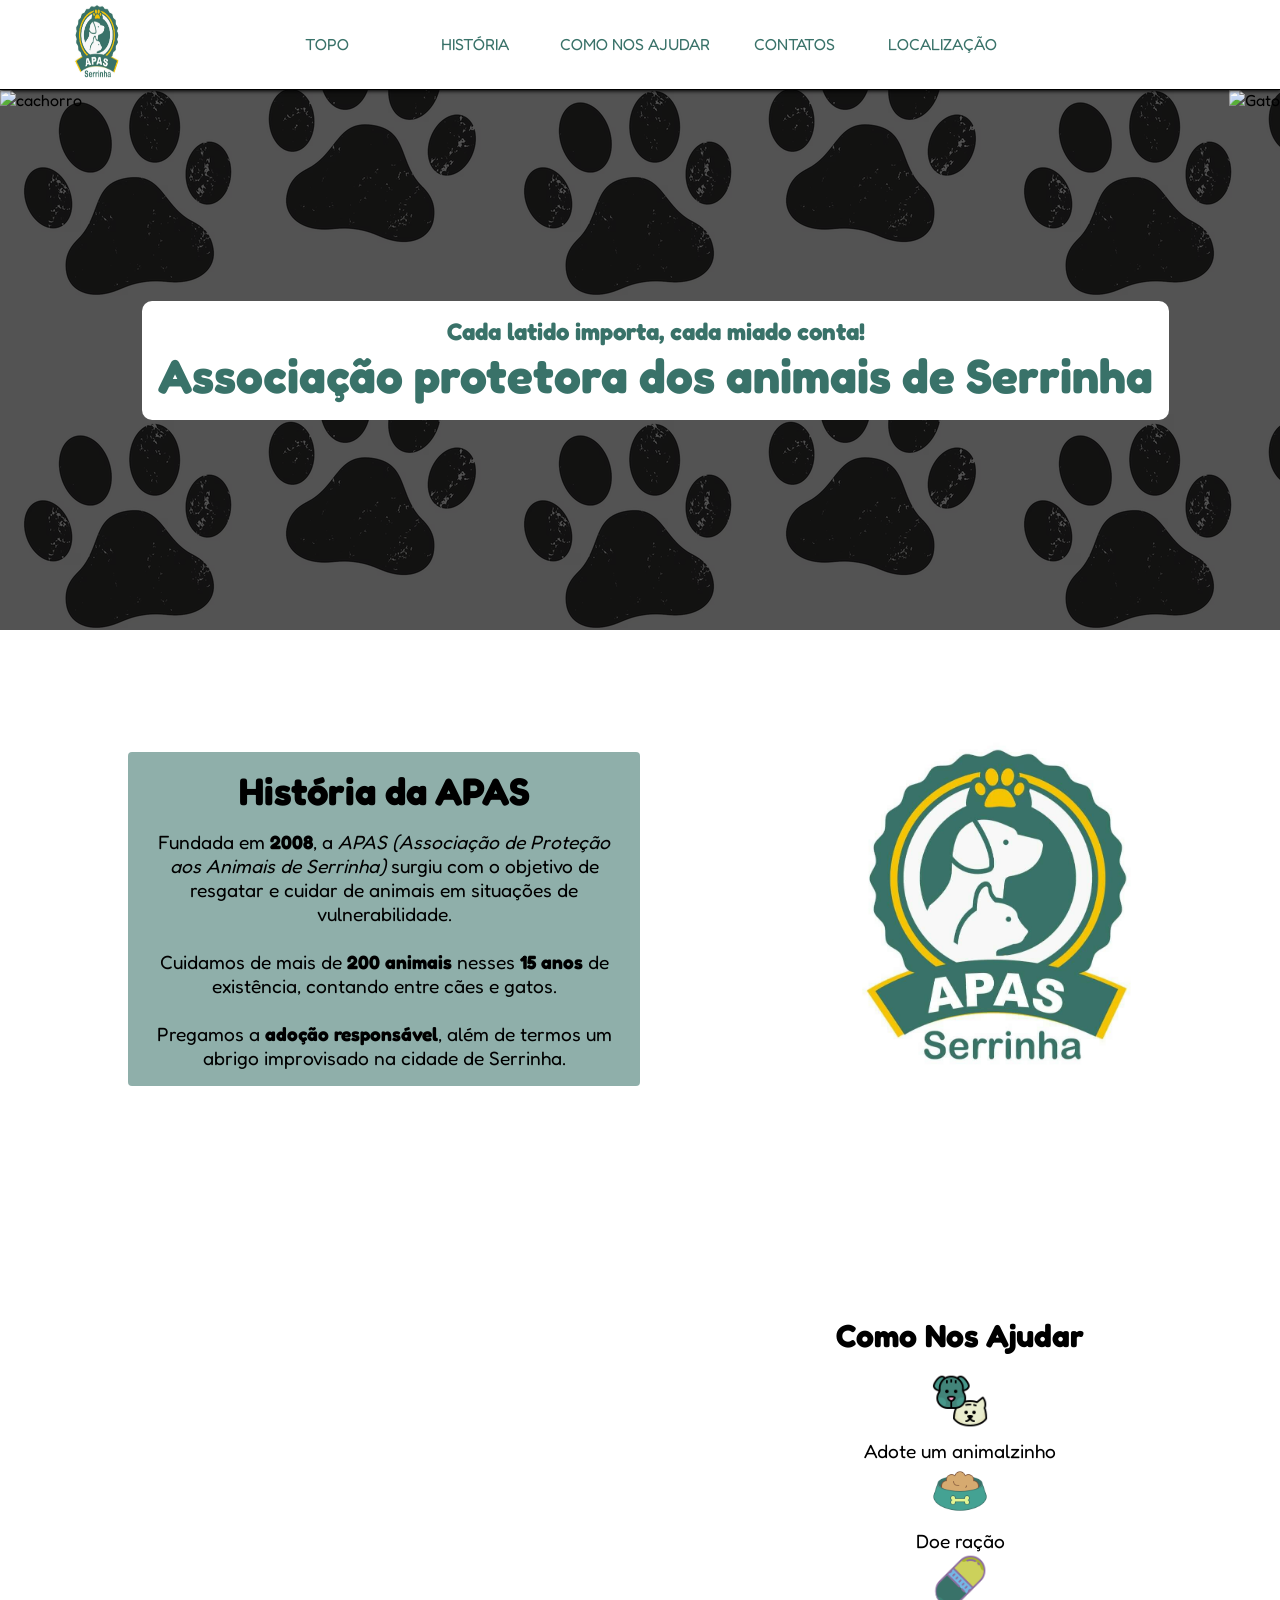
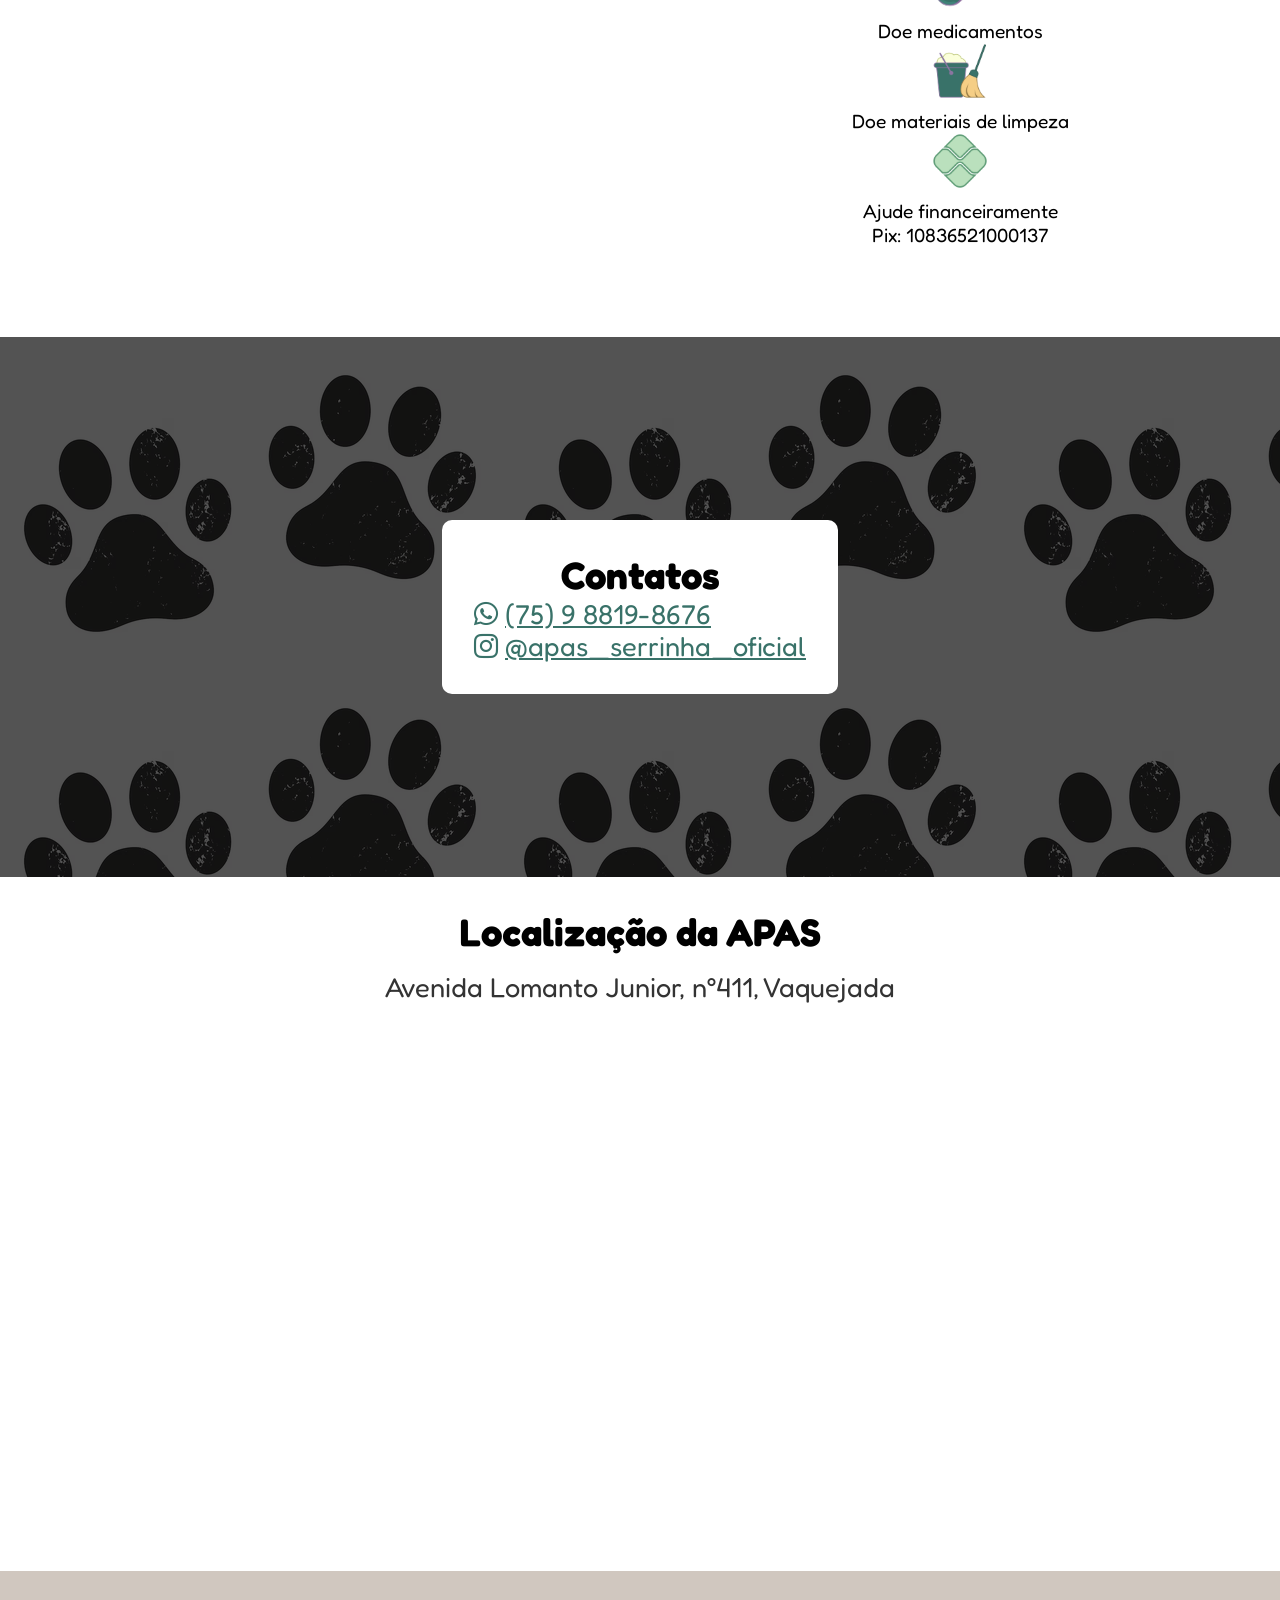
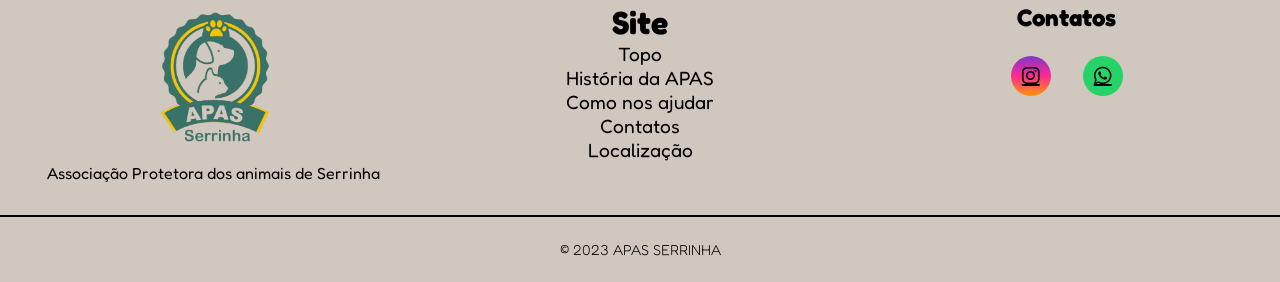
==== commit fcf85cb6: "Alterações finais" ====
--- a/Frontend/index.html
+++ b/Frontend/index.html
@@ -35,8 +35,8 @@
       <!-- <img src="cat_and_dogs.png" alt="Gato e cachorros"> -->
       <img src="dog.png" alt="cachorro">
       <div class="dizeres">
-        <h1>Cada latido importa, cada miado conta!</h1>
-        <h2>Associação protetora dos animais de Serrinha</h2>
+        <h2>Cada latido importa, cada miado conta!</h2>
+        <h1>Associação protetora dos animais de Serrinha</h1>
       </div>
       <img src="cat.png" alt="Gato">
       <!-- <img src="cat_and_dog.png" alt="Pets"> -->
@@ -78,12 +78,14 @@
       <div class="conteudo">
         <h2>Contatos</h2>
         <ul>
-          <i class="fa-brands fa-whatsapp"></i>
-          75 8819-8676
-        </ul>
-        <ul>
-          <i class="fa-brands fa-instagram"></i>
-          @apas_serrinha_oficial
+          <li>
+            <i class="fa-brands fa-whatsapp"></i>
+            <a href="https://wa.me/+5575988198676">(75) 9 8819-8676</a>
+          </li>
+          <li>
+            <i class="fa-brands fa-instagram"></i>
+            <a href="https://www.instagram.com/apas_serrinha_oficial/">@apas_serrinha_oficial</a>
+          </li>
         </ul>
       </div>
     </section>
@@ -112,12 +114,12 @@
 
       <div class="footer-list" id="nav-footer">
         <h2>Site</h2>
-        <ul>
-          <li class="hover_effect"><a href="#boas-vindas">Topo</a></li>
-          <li class="hover_effect"><a href="#historia">História da APAS</a></li>
-          <li class="hover_effect"><a href="#ajudar">Como nos ajudar</a></li>
-          <li class="hover_effect"><a href="#contatos">Contatos</a></li>
-          <li class="hover_effect"><a href="#localizacao">Localização</a></li>
+        <ul id="ul-nav">
+          <li><a href="#boas-vindas">Topo</a></li>
+          <li><a href="#historia">História da APAS</a></li>
+          <li><a href="#ajudar">Como nos ajudar</a></li>
+          <li><a href="#contatos">Contatos</a></li>
+          <li><a href="#localizacao">Localização</a></li>
         </ul>
       </div>
 
--- a/Frontend/style.css
+++ b/Frontend/style.css
@@ -102,14 +102,15 @@
     color: #397269;
 }
 
+#boas-vindas .dizeres h2 {
+    font-size: 2rem;
+    text-align: center;
+    max-width: 40vw;
+}
+
 .dizeres h1 {
-    font-size: 5rem;
-    text-align: center;
-    max-width: 40vw;
-}
-
-.dizeres h2 {
-    font-size: 2rem;
+    font-size: 3rem;
+    text-align: center;
 }
 
 /* História */
@@ -143,6 +144,8 @@
 
 #logo_div {
     max-width: 50vw;
+    display: flex;
+    align-items: center;
 }
 
 #logo_div img {
@@ -184,6 +187,7 @@
     display: flex;
     flex-direction: column;
     align-items: center;
+    text-align: center;
     gap: 10px;
     font-size: 1.7rem;
     cursor: default;
@@ -228,6 +232,11 @@
     color: #397269;
 }
 
+#contatos .conteudo ul li a{
+    font-size: 1.7rem;
+    color: #397269;
+}
+
 /* Localização */
 #map {
     max-width: 100%;
@@ -235,7 +244,12 @@
 
 #localizacao {
     background-color: #ffffff;
-    padding-top: 10vh;
+    padding-top: 2rem;
+}
+
+#titulo_loc{
+    text-align: center;
+    padding-bottom: 1rem;
 }
 
 #localizacao .dizeres {
@@ -244,18 +258,11 @@
 
 #localizacao .dizeres h2 {
     font-size: 2.4rem;
+    text-align: center;
 }
 
 #localizacao .dizeres p {
     font-size: 1.7rem
-}
-
-#titulo_loc {
-    font-size: 24px;
-    color: #333;
-    margin-bottom: 10px;
-    text-align: center;
-    background-color: #ffffff;
 }
 
 #desc_loc {
@@ -305,10 +312,10 @@
     text-decoration: none;
 }
 
-.hover_effect:hover a{
-    opacity: 0.8;
-    
-}
+#ul-nav li a:hover{
+    color: #397269;
+}
+
 .footer-list .footer-link:hover{
     color: #25d366;
 }    
@@ -359,4 +366,26 @@
     font-size: 0.9rem;
     padding: 1.5rem;
     font-weight: 100;
+}
+
+@media (max-width:1300px), (max-height: 700px){
+    #boas-vindas .dizeres h2{
+        font-size: 1.5rem;
+    }
+
+    #logo_div img{
+        width: 30vw;
+    }
+
+    #ajudar h2{
+        font-size: 2rem;
+    }
+
+    .ajuda{
+        font-size: 1.2rem;
+    }
+
+    #map iframe{
+        max-height: 60vh;
+    }
 }
